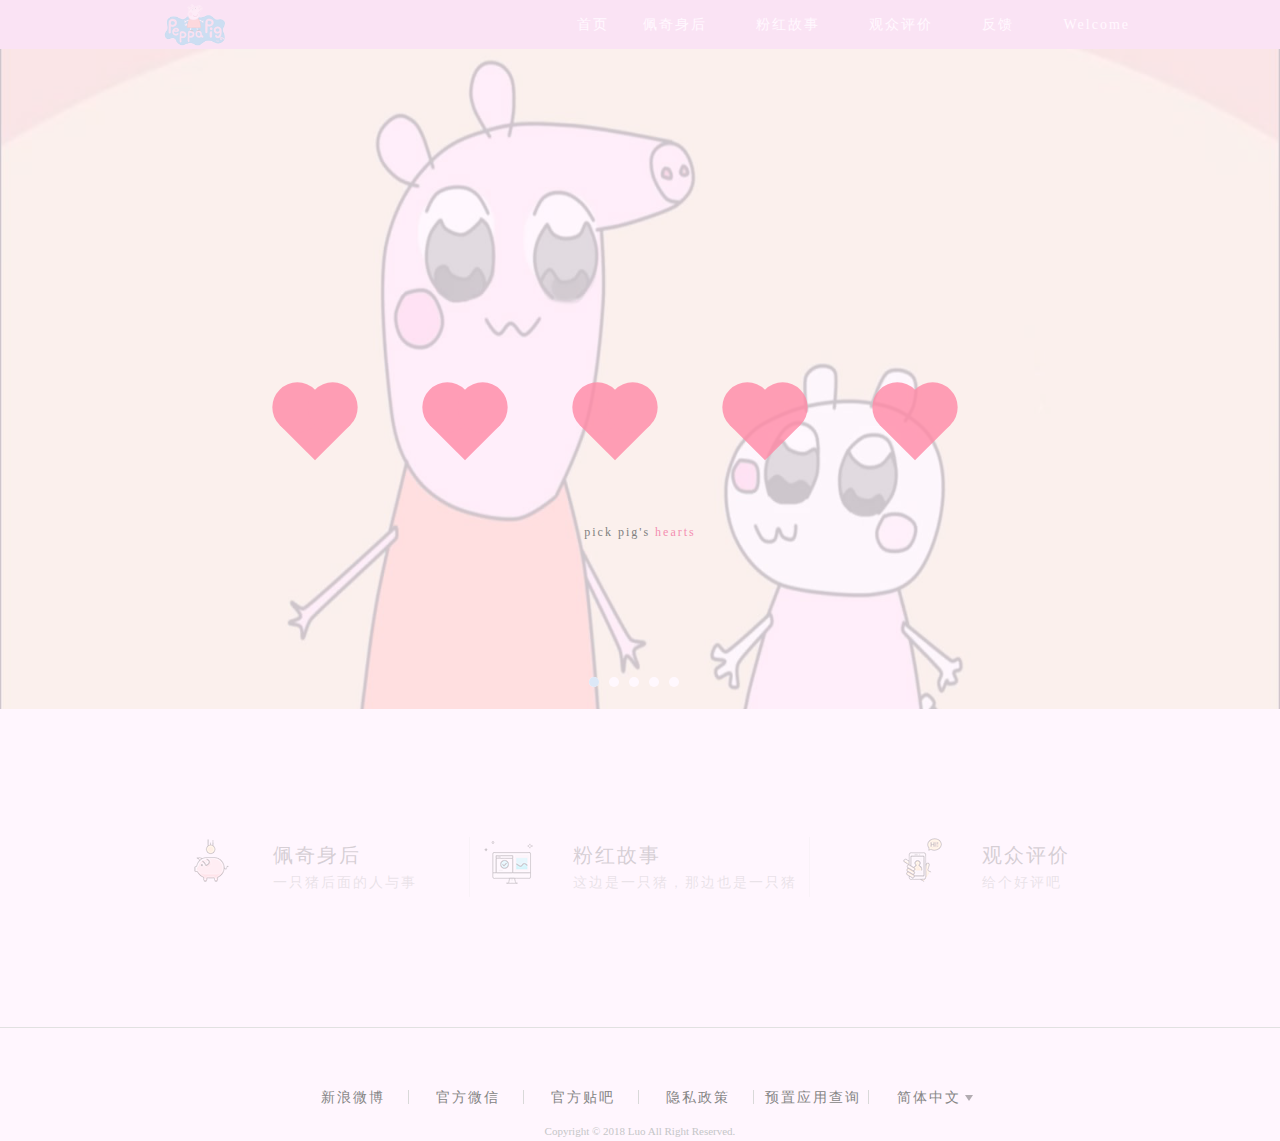
==== index.html @ 0db0c7a7 "init" ====
<!DOCTYPE html>
<html lang="en">

<head>
    <meta charset="UTF-8">
    <title>luo's homework</title>
</head>
<body>

    <div class="loading">
        <div class="world">
            <div class="box">
                <div class="plane1">
                    <div class="heart"></div>
                </div>
                <div class="plane2">
                    <div class="heart"></div>
                </div>
            </div>
            <div class="box">
                <div class="plane1">
                    <div class="heart"></div>
                </div>
                <div class="plane2">
                    <div class="heart"></div>
                </div>
            </div>
            <div class="box">
                <div class="plane1">
                    <div class="heart"></div>
                </div>
                <div class="plane2">
                    <div class="heart"></div>
                </div>
            </div>
            <div class="box">
                <div class="plane1">
                    <div class="heart"></div>
                </div>
                <div class="plane2">
                    <div class="heart"></div>
                </div>
            </div>
            <div class="box">
                <div class="plane1">
                    <div class="heart"></div>
                </div>
                <div class="plane2">
                    <div class="heart"></div>
                </div>
            </div>

            <div class="bottomline">pick pig's <a href="#">hearts</a>
            </div>
        </div>
    </div>

    <div class="header_on">
        <div id="header">
            <img class="main shake-slow" src="img/logo.png">

            <div class="menu">
                <a href="index.html">首页</a>

                <div class="top_bar">
                    <a href="behind.html">佩奇身后</a>
                    <p class="bar_list">
                        <a href="behind.html">团队</a>
                        <a href="behind.html">创作</a>
                        <a href="behind.html">奖项</a>
                    </p>
                </div>
                <div class="top_bar">
                    <a href="story.html">粉红故事</a>
                    <p class="bar_list">
                        <a href="story.html">背景</a>
                        <a href="story.html">角色</a>
                        <a href="story.html">核心</a>
                        <a href="story.html">摘选</a>
                    </p>
                </div>
                <div class="top_bar">
                    <a href="comment.html">观众评价</a>
                    <p class="bar_list">
                        <a href="story.html">收获</a>
                        <a href="story.html">笑声</a>
                        <a href="story.html">吐槽</a>
                    </p>
                </div>
                <div class="top_bar">
                    <a href="feedback.html">反馈</a>
                    <p class="bar_list">
                        <a href="feedback.html">反馈</a>
                    </p>
                </div>

                <a id="login" href="#">Welcome</a>
            </div>
        </div>
    </div>

    <div class="popup clear_float">
        <div class="close-wrapper">
            <button class="close">X</button>
        </div>
        <form method="get" action="http://localhost:8080/login">
            <div><label for="username">Username:</label> <input id="username" type="text" name="username" required></div>
            <div><label for="password">Password:</label> <input id="password" type="password" name="password" required></div>
            <input type="submit" value="Login/Register">
        </form>
    </div>


    <div id="slider-container">
        <ul class="slider">
            <li class="slider-item slider-item1"></li>
            <li class="slider-item slider-item2"></li>
            <li class="slider-item slider-item3"></li>
            <li class="slider-item slider-item4"></li>
            <li class="slider-item slider-item5"></li>
        </ul>
        <div class="focus-container">
            <ul class="clear_float">
                <li><div class="focus-item focus-item1"></div></li>
                <li><div class="focus-item focus-item2"></div></li>
                <li><div class="focus-item focus-item3"></div></li>
                <li><div class="focus-item focus-item4"></div></li>
                <li><div class="focus-item focus-item5"></div></li>
            </ul>
        </div>
    </div>

    <div id="content">
        <div id="content_body">
            <ul class="banners clear_float">
                <li class="banners_li shake-chunk">
                        <a href="behind.html">
                            <img src="img/icon1.png">
                            <div class="text">
                                <h3>佩奇身后</h3>
                                <p>一只猪后面的人与事</p>
                            </div>
                        </a>
                </li>

                <li class="banners_li shake-chunk">
                    <a href="story.html">
                        <img src="img/icon2.png">
                        <div class="text">
                            <h3>粉红故事</h3>
                            <p>这边是一只猪，那边也是一只猪</p>
                        </div>
                    </a>
                </li>

                <li class="banners_li banners_li_last shake-chunk">
                    <a href="comment.html">
                        <img src="img/icon3.png">
                        <div class="text">
                            <h3>观众评价</h3>
                            <p>给个好评吧</p>
                        </div>
                    </a>
                </li>
            </ul>
        </div>
    </div>

    <div class="footer_on">
        <div class="footer">
            <ul class="footer_links">
                <li><a target="_blank" href="http://weibo.com">新浪微博</a></li>
                <li class="weixin"><a href="javascript:void(0);">官方微信</a></li>
                <li><a target="_blank" href="http://tieba.baidu.com">官方贴吧</a></li>
                <li><a target="_blank" href="#">隐私政策</a></li>
                <li><a target="_blank" href="#">预置应用查询</a></li>
                <li class="language_list">
                    <div class="lg_container">
                        <a target="_blank" href="#">简体中文</a>

                        <p class="languages" style="background-position: 92px 177px;bottom: -14px;">
                            <a target="_blank" href="#">English</a>
                            <a target="_blank" href="#">Русский</a>
                            <a target="_blank" href="#">繁體台湾</a>
                            <a target="_blank" href="#">繁體香港</a>
                            <a target="_blank" href="#">Indian</a>
                            <a target="_blank" href="#">简体中文</a>
                        </p>
                    </div>
                </li>
            </ul>
            <p class="copyright">
                Copyright © 2018 Luo All Right Reserved.
            </p>
        </div>
    </div>

<link rel="stylesheet" href="css/style.css">
<link rel="stylesheet" href="css/heart.css">
<link rel="stylesheet" type="text/css" href="css/csshake/dist/csshake.min.css">
<script src="js/script.js"></script>
<script>
    setTimeout(() => {
        document.querySelector(".loading").style.display = "none"
    }, 2000);
</script>
</body>
</html>
---- css/style.css ----
* {
    margin: 0;
    padding: 0;
}

ul,li {
    list-style: none;
}

a {
    text-decoration:none
}

body {
   width: 100%;
    height: 100%;
}

h3 {
    font-weight: normal;
}


.clear_float::after{
    content: '';
    display: block;
    clear: both;
}

.header_on {
    height: 49px;
    background-color: #e794cc;
    min-width: 980px;
}

#header {
    position: relative;
    height: 49px;
    width: 980px;
    margin: 0 auto;
}

#header a {
    color: #ffffff;
}

#header .main {
    position: absolute;
    margin-top: -5px;
    height: 60px;
    width: 90px;
    text-align: left;
    line-height: 30px;
}

#header .menu {
    position: absolute;
    top: 9px;
    right: 0;
    width: 600px;
    height: 30px;
    text-align: right;
    line-height: 30px;
}

.top_bar {
    display: inline-block;
    padding-right: 15px;
}

.bar_list {
    position: absolute;
    background-color: #fff6fe;
    width: 100px;
    z-index: 3;
    margin-top: -7px;
    margin-left: 5px;
    display: none;
}

.bar_list a {
    position: relative;
    color: #f7b7c0 !important;
    margin-right: 35px;

}

.top_bar:hover .bar_list {
    display: block;
}

#header .menu a {
    margin-left: 30px;
    font-size: 14px;
}

#content {
    background-color: #fff6fe;
}

#content_body {
    position: relative;
    margin: 0 auto;
    padding: 130px;
    /*width: 1240px;*/
    height: 20%;
}

.slider-container {
    position: relative;
    width: 100%;
}

.slider {
    padding-bottom: 648px;
}

.slider-item{
    padding-bottom: 660px;
}

.slider-item{
    position: absolute;
    width: 100%;
    background-size: 100% 100%;
    animation-timing-function: linear;
    animation-name: fade;
    animation-iteration-count: infinite;
    background-repeat: no-repeat;
}

.focus-container {
    position: relative;
    z-index: 7;
    margin: 0 auto;
    left: 0;
    right: 0;
}

.slider-item + .slider-item {
    opacity: 0;
}

.focus-container li {
    width: 10px;
    height: 10px;
    border-radius: 50%;
    float: left;
    margin-right: 10px;
    background: #fff;
}

.focus-item {
    width: 100%;
    height: 100%;
    border-radius: inherit;
    animation-timing-function: linear;
    animation-name: fade;
    animation-iteration-count: infinite;
}

.focus-item2, .focus-item3, .focus-item4, .focus-item5 {
    opacity: 0;
}

.focus-container ul {
    margin-left: 46%;
}

.focus-container {
    bottom: 20px;
}

.focus-item {
    background: #51B1D9;
}

.slider-item,.focus-item {
    animation-duration: 20s;
}
.slider-item1,.focus-item1 {
    animation-delay: -1s;
}
.slider-item2,.focus-item2 {
    animation-delay: 3s;
}
.slider-item3,.focus-item3 {
    animation-delay: 7s;
}
.slider-item4,.focus-item4 {
    animation-delay: 11s;
}
.slider-item5,.focus-item5 {
    animation-delay: 15s;
}

@keyframes fade {
    0%{
        opacity: 0;
        z-index: 2;
    }
    5%{
        opacity: 1;
        z-index: 1;
    }
    20%{
        opacity: 1;
        z-index: 1;
    }
    25%{
        opacity: 0;
        z-index: 0;
    }
    100%{
        opacity: 0;
        z-index: 0;
    }
}

.slider-item1 {
    background-image: url(../img/pig1.jpg);
}

.slider-item2 {
    background-image: url(../img/pig2.jpg);
}

.slider-item3 {
    background-image: url(../img/pig3.jpg);
}

.slider-item4 {
    background-image: url(../img/pig4.jpg);
}

.slider-item5 {
    background-image: url(../img/pig5.jpg);
}

.banners_li {
    display: list-item;
    width: 33.33%;
    text-align: left;
    float: left;
}

.banners_li a {
    display: block;
    text-align: center;
    border-right: 1px solid #E1E1E1;
}

.banners_li a div {
    display: inline-block;
    cursor: pointer;
    zoom: 1;
}

.banners_li_last a {
    border-right: none;
}

#content a img {
    margin-right: 24px;
}

#content a h3 {
    font-size: 20px;
    color: #333333;
    line-height: 28px;
    text-align: left;
    cursor: pointer;
}

#content a p {
    font-size: 14px;
    color: #939393;
    line-height: 28px;
    text-align: left;
    cursor: pointer;
}

#content a:hover {
    color: #f78200;
}

.footer_on {
    background-color: #fff6fe;
}

.footer {
    margin: 0 auto;
    padding-top: 60px;
    border-top: 1px solid #e1e1e1;
}

.footer_links {
    text-align: center;
    margin-bottom: 15px;
}

.footer_links li {
    display: inline-block;
    width: 110px;
    border-right: 1px solid #d9d9d9;
    line-height: 14px;
    height: 14px;
    zoom: 1;
}

.footer_links a:hover {
    color: #f78200;
    text-decoration: underline;
}

.footer_links li a {
    color: #858585;
    font-size: 14px;
}

.footer_links li.language_list {
    border-right: none;
    position: relative;
}

.languages {
    position: absolute;
    z-index: 3;
    left: -1px;
    right: -15px;
    bottom: -13px;
    background: white url(../img/arrow.png) no-repeat 92px 138px;
    display: none;
}

.lg_container {
    width: 112px;
    height: 28px;
}

.lg_container:hover .languages{
    display: block;
}

.languages a {
    display: inline-block;
    width: 110px;
    padding-right: 15px;
    padding-left: 1px;
    line-height: 40px;
    color: #8d8d8d;
    font-size: 14px;
}

.language_list:after {
    content: "";
    display: block;
    width: 8px;
    height: 7px;
    position: absolute;
    right: 10px;
    bottom: 3px;
    z-index: 2;
    background: url(../img/arrow.png) no-repeat left bottom;
}

.copyright {
    line-height: 20px;
    color: #c5c6c8;
    font-size: 11px;
    text-align: center;
}

.popup {
    background: rgba(255,255,255, .8);
    position: fixed;
    top: 50%;
    left: 50%;
    transform: translate(-50%, -50%);
    z-index: 999;
    opacity: 0;
    pointer-events: none;
    transition: opacity .3s ease-in-out;
    padding: 30px;


}

.popup.show {
    opacity: 1;
    pointer-events: auto;
}

.popup .close-wrapper {
    display: flex;
    justify-content: flex-end;
    margin-bottom: 15px;
}

.popup .close-wrapper .close {
    background: #e794cc;
    color: #fff;
    border: none;
    outline: none;
    padding: 5px;
}

.popup form input[type="submit"] {
    float: right;
    margin-top: 15px;
    background: #e794cc;
    color: #fff;
    border: none;
    outline: none;
    padding: 5px;
}

.popup form > div {
    display: flex;
}

.popup form > div > * {
    flex: 1;
}
---- css/heart.css ----
.loading {
    display: block;
    position: absolute;
    height: 100%;
    width: 100%;
    z-index: 99;
    background: rgba(255, 246, 254, 0.8);
}
.world {
    position: absolute;
    margin:auto;
    left:0;
    right:0;
    top:0;
    bottom:0;
    width:800px;
    height:200px;
}
.bottomline {
    position: absolute;
    margin:auto;
    left:0;
    top:200px;
    right:0;
    bottom:0;
    padding-bottom:50px;
    letter-spacing: 2px;
    font-size: 12px;
    text-align: center;
    width: 800px;
    z-index: 99;
    color: grey;
}
a {
    position: relative;
    letter-spacing: 2px;
    color: #F48FB1;
    font-size: 12px;
    text-decoration: none;
}
/* BASIC CUBE CREATION */
/* BASIC CUBE CREATION */
/* BASIC CUBE CREATION */

.box {
    position:absolute;
    margin:auto;
    left:0;
    right:0;
    top:0;
    bottom:0;
    width: 100px;
    height: 100px;
    animation: rotate 5s ease-in-out infinite;
    transform-style: preserve-3d;
}
.box:nth-of-type(1) {
    animation-delay:-5s;
    left:-600px;
}
.box:nth-of-type(2) {
    animation-delay:-4s;
    left:-300px;
}
.box:nth-of-type(3) {
    animation-delay:-3s;
    left:0px;
}
.box:nth-of-type(4) {
    animation-delay:-2s;
    left:300px;
}
.box:nth-of-type(5) {
    animation-delay:-1s;
    left:600px;
}
.plane1, .plane2 {
    position: absolute;
    opacity:0.8;
}
.plane2 {
    transform: rotateY(90deg);
}
.heart {
    background-color: #ff89a6;
    height: 50px;
    transform: rotate(-45deg);
    width: 50px;
}
.heart:before {
    content: "";
    background-color: #ff89a6;
    border-radius: 100%;
    height: 50px;
    position: absolute;
    width: 50px;
    top:-25px;
}
.heart:after {
    content: "";
    background-color: #ff89a6;
    border-radius: 100%;
    height: 50px;
    position: absolute;
    width: 50px;
    top:0px;
    left:25px;
}

/* Rotation animation to actually see the cube */

@keyframes rotate {
    0% {
        transform: rotateY(0deg) rotateZ(25deg) translateY(50px);
    }
    50% {
        transform: rotateY(270deg) rotateZ(25deg) translateY(-50px);
    }
    100% {
        transform: rotateY(360deg) rotateZ(25deg) translateY(50px);
    }
}
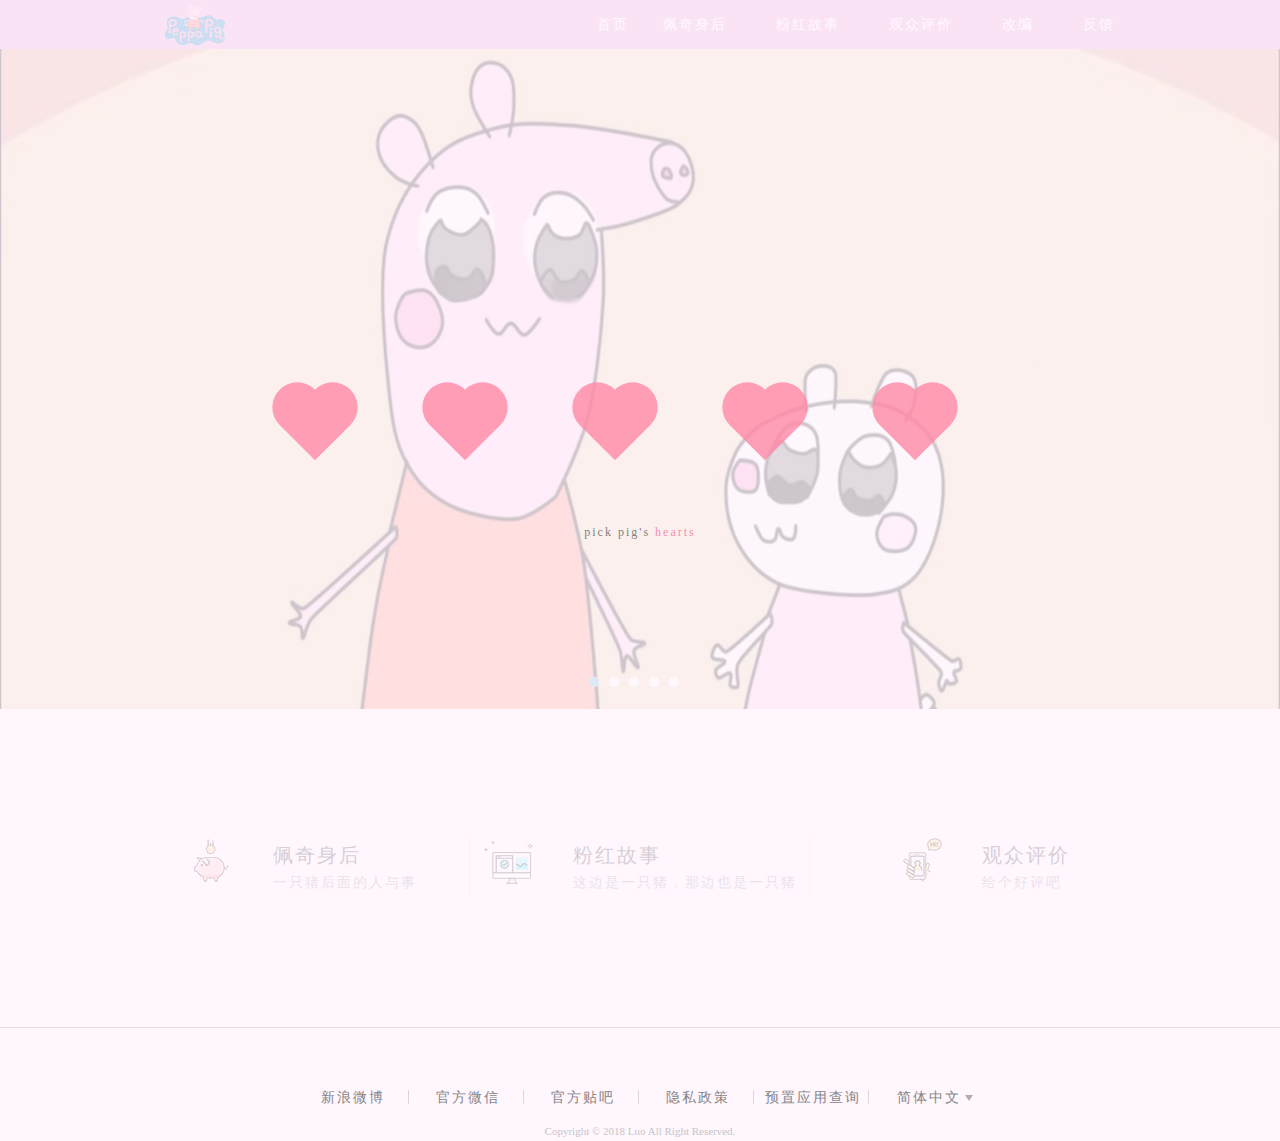
==== commit abbfd514: "update" ====
--- a/index.html
+++ b/index.html
@@ -7,197 +7,214 @@
 </head>
 <body>
 
-    <div class="loading">
-        <div class="world">
-            <div class="box">
-                <div class="plane1">
-                    <div class="heart"></div>
-                </div>
-                <div class="plane2">
-                    <div class="heart"></div>
-                </div>
-            </div>
-            <div class="box">
-                <div class="plane1">
-                    <div class="heart"></div>
-                </div>
-                <div class="plane2">
-                    <div class="heart"></div>
-                </div>
-            </div>
-            <div class="box">
-                <div class="plane1">
-                    <div class="heart"></div>
-                </div>
-                <div class="plane2">
-                    <div class="heart"></div>
-                </div>
-            </div>
-            <div class="box">
-                <div class="plane1">
-                    <div class="heart"></div>
-                </div>
-                <div class="plane2">
-                    <div class="heart"></div>
-                </div>
-            </div>
-            <div class="box">
-                <div class="plane1">
-                    <div class="heart"></div>
-                </div>
-                <div class="plane2">
-                    <div class="heart"></div>
-                </div>
-            </div>
-
-            <div class="bottomline">pick pig's <a href="#">hearts</a>
-            </div>
-        </div>
-    </div>
-
-    <div class="header_on">
-        <div id="header">
-            <img class="main shake-slow" src="img/logo.png">
-
-            <div class="menu">
-                <a href="index.html">首页</a>
-
-                <div class="top_bar">
-                    <a href="behind.html">佩奇身后</a>
-                    <p class="bar_list">
-                        <a href="behind.html">团队</a>
-                        <a href="behind.html">创作</a>
-                        <a href="behind.html">奖项</a>
+<div class="loading">
+    <div class="world">
+        <div class="box">
+            <div class="plane1">
+                <div class="heart"></div>
+            </div>
+            <div class="plane2">
+                <div class="heart"></div>
+            </div>
+        </div>
+        <div class="box">
+            <div class="plane1">
+                <div class="heart"></div>
+            </div>
+            <div class="plane2">
+                <div class="heart"></div>
+            </div>
+        </div>
+        <div class="box">
+            <div class="plane1">
+                <div class="heart"></div>
+            </div>
+            <div class="plane2">
+                <div class="heart"></div>
+            </div>
+        </div>
+        <div class="box">
+            <div class="plane1">
+                <div class="heart"></div>
+            </div>
+            <div class="plane2">
+                <div class="heart"></div>
+            </div>
+        </div>
+        <div class="box">
+            <div class="plane1">
+                <div class="heart"></div>
+            </div>
+            <div class="plane2">
+                <div class="heart"></div>
+            </div>
+        </div>
+
+        <div class="bottomline">pick pig's <a href="#">hearts</a>
+        </div>
+    </div>
+</div>
+
+<div class="header_on">
+    <div id="header">
+        <img id="login" class="main shake-chunk" src="img/logo.png">
+
+        <div class="menu">
+            <a href="index.html">首页</a>
+
+            <div class="top_bar">
+                <a href="behind.html">佩奇身后</a>
+                <p class="bar_list">
+                    <a href="behind.html">团队</a>
+                    <a href="behind.html">创作</a>
+                    <a href="behind.html">奖项</a>
+                    <a href="behind.html">关联</a>
+                </p>
+            </div>
+            <div class="top_bar">
+                <a href="story.html">粉红故事</a>
+                <p class="bar_list">
+                    <a href="story.html">背景</a>
+                    <a href="story.html">角色</a>
+                    <a href="story.html">核心</a>
+                    <a href="story.html">摘选</a>
+                </p>
+            </div>
+            <div class="top_bar">
+                <a href="comment.html">观众评价</a>
+                <p class="bar_list">
+                    <a href="comment.html">收获</a>
+                    <a href="comment.html">笑声</a>
+                    <a href="comment.html">吐槽</a>
+                    <a href="comment.html">憧憬</a>
+                </p>
+            </div>
+            <div class="top_bar">
+                <a href="video.html">改编</a>
+                <p class="bar_list">
+                    <a href="video.html">视频</a>
+                </p>
+            </div>
+            <div class="top_bar">
+                <a target="_blank" href="feedback.html">反馈</a>
+                <p class="bar_list">
+                    <a target="_blank" href="feedback.html">反馈</a>
+                </p>
+            </div>
+        </div>
+    </div>
+</div>
+
+<div class="popup clear_float">
+    <div class="close-wrapper">
+        <button class="close">X</button>
+    </div>
+    <form method="get" action="http://localhost:8080/login">
+        <div><label for="username">Username:</label> <input id="username" type="text" name="username" required></div>
+        <div><label for="password">Password:</label> <input id="password" type="password" name="password" required>
+        </div>
+        <input type="submit" value="Login/Register">
+    </form>
+</div>
+
+
+<div id="slider-container">
+    <ul class="slider">
+        <li class="slider-item slider-item1"></li>
+        <li class="slider-item slider-item2"></li>
+        <li class="slider-item slider-item3"></li>
+        <li class="slider-item slider-item4"></li>
+        <li class="slider-item slider-item5"></li>
+    </ul>
+    <div class="focus-container">
+        <ul class="clear_float">
+            <li>
+                <div class="focus-item focus-item1"></div>
+            </li>
+            <li>
+                <div class="focus-item focus-item2"></div>
+            </li>
+            <li>
+                <div class="focus-item focus-item3"></div>
+            </li>
+            <li>
+                <div class="focus-item focus-item4"></div>
+            </li>
+            <li>
+                <div class="focus-item focus-item5"></div>
+            </li>
+        </ul>
+    </div>
+</div>
+
+<div id="content">
+    <div id="content_body">
+        <ul class="banners clear_float">
+            <li class="banners_li shake-chunk">
+                <a href="behind.html">
+                    <img src="img/icon1.png">
+                    <div class="text">
+                        <h3>佩奇身后</h3>
+                        <p>一只猪后面的人与事</p>
+                    </div>
+                </a>
+            </li>
+
+            <li class="banners_li shake-chunk">
+                <a href="story.html">
+                    <img src="img/icon2.png">
+                    <div class="text">
+                        <h3>粉红故事</h3>
+                        <p>这边是一只猪，那边也是一只猪</p>
+                    </div>
+                </a>
+            </li>
+
+            <li class="banners_li banners_li_last shake-chunk">
+                <a href="comment.html">
+                    <img src="img/icon3.png">
+                    <div class="text">
+                        <h3>观众评价</h3>
+                        <p>给个好评吧</p>
+                    </div>
+                </a>
+            </li>
+        </ul>
+    </div>
+</div>
+
+<div class="footer_on">
+    <div class="footer">
+        <ul class="footer_links">
+            <li><a target="_blank" href="http://weibo.com">新浪微博</a></li>
+            <li class="weixin"><a href="javascript:void(0);">官方微信</a></li>
+            <li><a target="_blank" href="http://tieba.baidu.com">官方贴吧</a></li>
+            <li><a target="_blank" href="#">隐私政策</a></li>
+            <li><a target="_blank" href="#">预置应用查询</a></li>
+            <li class="language_list">
+                <div class="lg_container">
+                    <a target="_blank" href="#">简体中文</a>
+
+                    <p class="languages" style="background-position: 92px 177px;bottom: -14px;">
+                        <a target="_blank" href="#">English</a>
+                        <a target="_blank" href="#">Русский</a>
+                        <a target="_blank" href="#">繁體台湾</a>
+                        <a target="_blank" href="#">繁體香港</a>
+                        <a target="_blank" href="#">Indian</a>
+                        <a target="_blank" href="#">简体中文</a>
                     </p>
                 </div>
-                <div class="top_bar">
-                    <a href="story.html">粉红故事</a>
-                    <p class="bar_list">
-                        <a href="story.html">背景</a>
-                        <a href="story.html">角色</a>
-                        <a href="story.html">核心</a>
-                        <a href="story.html">摘选</a>
-                    </p>
-                </div>
-                <div class="top_bar">
-                    <a href="comment.html">观众评价</a>
-                    <p class="bar_list">
-                        <a href="story.html">收获</a>
-                        <a href="story.html">笑声</a>
-                        <a href="story.html">吐槽</a>
-                    </p>
-                </div>
-                <div class="top_bar">
-                    <a href="feedback.html">反馈</a>
-                    <p class="bar_list">
-                        <a href="feedback.html">反馈</a>
-                    </p>
-                </div>
-
-                <a id="login" href="#">Welcome</a>
-            </div>
-        </div>
-    </div>
-
-    <div class="popup clear_float">
-        <div class="close-wrapper">
-            <button class="close">X</button>
-        </div>
-        <form method="get" action="http://localhost:8080/login">
-            <div><label for="username">Username:</label> <input id="username" type="text" name="username" required></div>
-            <div><label for="password">Password:</label> <input id="password" type="password" name="password" required></div>
-            <input type="submit" value="Login/Register">
-        </form>
-    </div>
-
-
-    <div id="slider-container">
-        <ul class="slider">
-            <li class="slider-item slider-item1"></li>
-            <li class="slider-item slider-item2"></li>
-            <li class="slider-item slider-item3"></li>
-            <li class="slider-item slider-item4"></li>
-            <li class="slider-item slider-item5"></li>
+            </li>
         </ul>
-        <div class="focus-container">
-            <ul class="clear_float">
-                <li><div class="focus-item focus-item1"></div></li>
-                <li><div class="focus-item focus-item2"></div></li>
-                <li><div class="focus-item focus-item3"></div></li>
-                <li><div class="focus-item focus-item4"></div></li>
-                <li><div class="focus-item focus-item5"></div></li>
-            </ul>
-        </div>
-    </div>
-
-    <div id="content">
-        <div id="content_body">
-            <ul class="banners clear_float">
-                <li class="banners_li shake-chunk">
-                        <a href="behind.html">
-                            <img src="img/icon1.png">
-                            <div class="text">
-                                <h3>佩奇身后</h3>
-                                <p>一只猪后面的人与事</p>
-                            </div>
-                        </a>
-                </li>
-
-                <li class="banners_li shake-chunk">
-                    <a href="story.html">
-                        <img src="img/icon2.png">
-                        <div class="text">
-                            <h3>粉红故事</h3>
-                            <p>这边是一只猪，那边也是一只猪</p>
-                        </div>
-                    </a>
-                </li>
-
-                <li class="banners_li banners_li_last shake-chunk">
-                    <a href="comment.html">
-                        <img src="img/icon3.png">
-                        <div class="text">
-                            <h3>观众评价</h3>
-                            <p>给个好评吧</p>
-                        </div>
-                    </a>
-                </li>
-            </ul>
-        </div>
-    </div>
-
-    <div class="footer_on">
-        <div class="footer">
-            <ul class="footer_links">
-                <li><a target="_blank" href="http://weibo.com">新浪微博</a></li>
-                <li class="weixin"><a href="javascript:void(0);">官方微信</a></li>
-                <li><a target="_blank" href="http://tieba.baidu.com">官方贴吧</a></li>
-                <li><a target="_blank" href="#">隐私政策</a></li>
-                <li><a target="_blank" href="#">预置应用查询</a></li>
-                <li class="language_list">
-                    <div class="lg_container">
-                        <a target="_blank" href="#">简体中文</a>
-
-                        <p class="languages" style="background-position: 92px 177px;bottom: -14px;">
-                            <a target="_blank" href="#">English</a>
-                            <a target="_blank" href="#">Русский</a>
-                            <a target="_blank" href="#">繁體台湾</a>
-                            <a target="_blank" href="#">繁體香港</a>
-                            <a target="_blank" href="#">Indian</a>
-                            <a target="_blank" href="#">简体中文</a>
-                        </p>
-                    </div>
-                </li>
-            </ul>
-            <p class="copyright">
-                Copyright © 2018 Luo All Right Reserved.
-            </p>
-        </div>
-    </div>
+        <p class="copyright">
+            Copyright © 2018 Luo All Right Reserved.
+        </p>
+    </div>
+</div>
 
 <link rel="stylesheet" href="css/style.css">
 <link rel="stylesheet" href="css/heart.css">
-<link rel="stylesheet" type="text/css" href="css/csshake/dist/csshake.min.css">
+<link rel="stylesheet" type="text/css" href="css/shake.css">
 <script src="js/script.js"></script>
 <script>
     setTimeout(() => {
--- a/css/style.css
+++ b/css/style.css
@@ -3,16 +3,16 @@
     padding: 0;
 }
 
-ul,li {
+ul, li {
     list-style: none;
 }
 
 a {
-    text-decoration:none
+    text-decoration: none
 }
 
 body {
-   width: 100%;
+    width: 100%;
     height: 100%;
 }
 
@@ -20,8 +20,7 @@
     font-weight: normal;
 }
 
-
-.clear_float::after{
+.clear_float::after {
     content: '';
     display: block;
     clear: both;
@@ -82,7 +81,6 @@
     position: relative;
     color: #f7b7c0 !important;
     margin-right: 35px;
-
 }
 
 .top_bar:hover .bar_list {
@@ -115,11 +113,11 @@
     padding-bottom: 648px;
 }
 
-.slider-item{
+.slider-item {
     padding-bottom: 660px;
 }
 
-.slider-item{
+.slider-item {
     position: absolute;
     width: 100%;
     background-size: 100% 100%;
@@ -175,43 +173,48 @@
     background: #51B1D9;
 }
 
-.slider-item,.focus-item {
+.slider-item, .focus-item {
     animation-duration: 20s;
 }
-.slider-item1,.focus-item1 {
+
+.slider-item1, .focus-item1 {
     animation-delay: -1s;
 }
-.slider-item2,.focus-item2 {
+
+.slider-item2, .focus-item2 {
     animation-delay: 3s;
 }
-.slider-item3,.focus-item3 {
+
+.slider-item3, .focus-item3 {
     animation-delay: 7s;
 }
-.slider-item4,.focus-item4 {
+
+.slider-item4, .focus-item4 {
     animation-delay: 11s;
 }
-.slider-item5,.focus-item5 {
+
+.slider-item5, .focus-item5 {
     animation-delay: 15s;
 }
 
 @keyframes fade {
-    0%{
+    0% {
         opacity: 0;
         z-index: 2;
     }
-    5%{
+    5% {
         opacity: 1;
         z-index: 1;
     }
-    20%{
+    20% {
         opacity: 1;
         z-index: 1;
     }
-    25%{
+    25% {
         opacity: 0;
         z-index: 0;
     }
-    100%{
+    100% {
         opacity: 0;
         z-index: 0;
     }
@@ -338,7 +341,7 @@
     height: 28px;
 }
 
-.lg_container:hover .languages{
+.lg_container:hover .languages {
     display: block;
 }
 
@@ -372,7 +375,7 @@
 }
 
 .popup {
-    background: rgba(255,255,255, .8);
+    background: rgba(255, 255, 255, .8);
     position: fixed;
     top: 50%;
     left: 50%;
@@ -383,7 +386,6 @@
     transition: opacity .3s ease-in-out;
     padding: 30px;
 
-
 }
 
 .popup.show {
--- a/css/heart.css
+++ b/css/heart.css
@@ -6,24 +6,26 @@
     z-index: 99;
     background: rgba(255, 246, 254, 0.8);
 }
+
 .world {
     position: absolute;
-    margin:auto;
-    left:0;
-    right:0;
-    top:0;
-    bottom:0;
-    width:800px;
-    height:200px;
+    margin: auto;
+    left: 0;
+    right: 0;
+    top: 0;
+    bottom: 0;
+    width: 800px;
+    height: 200px;
 }
+
 .bottomline {
     position: absolute;
-    margin:auto;
-    left:0;
-    top:200px;
-    right:0;
-    bottom:0;
-    padding-bottom:50px;
+    margin: auto;
+    left: 0;
+    top: 200px;
+    right: 0;
+    bottom: 0;
+    padding-bottom: 50px;
     letter-spacing: 2px;
     font-size: 12px;
     text-align: center;
@@ -31,6 +33,7 @@
     z-index: 99;
     color: grey;
 }
+
 a {
     position: relative;
     letter-spacing: 2px;
@@ -38,55 +41,65 @@
     font-size: 12px;
     text-decoration: none;
 }
+
 /* BASIC CUBE CREATION */
 /* BASIC CUBE CREATION */
 /* BASIC CUBE CREATION */
 
 .box {
-    position:absolute;
-    margin:auto;
-    left:0;
-    right:0;
-    top:0;
-    bottom:0;
+    position: absolute;
+    margin: auto;
+    left: 0;
+    right: 0;
+    top: 0;
+    bottom: 0;
     width: 100px;
     height: 100px;
     animation: rotate 5s ease-in-out infinite;
     transform-style: preserve-3d;
 }
+
 .box:nth-of-type(1) {
-    animation-delay:-5s;
-    left:-600px;
+    animation-delay: -5s;
+    left: -600px;
 }
+
 .box:nth-of-type(2) {
-    animation-delay:-4s;
-    left:-300px;
+    animation-delay: -4s;
+    left: -300px;
 }
+
 .box:nth-of-type(3) {
-    animation-delay:-3s;
-    left:0px;
+    animation-delay: -3s;
+    left: 0px;
 }
+
 .box:nth-of-type(4) {
-    animation-delay:-2s;
-    left:300px;
+    animation-delay: -2s;
+    left: 300px;
 }
+
 .box:nth-of-type(5) {
-    animation-delay:-1s;
-    left:600px;
+    animation-delay: -1s;
+    left: 600px;
 }
+
 .plane1, .plane2 {
     position: absolute;
-    opacity:0.8;
+    opacity: 0.8;
 }
+
 .plane2 {
     transform: rotateY(90deg);
 }
+
 .heart {
     background-color: #ff89a6;
     height: 50px;
     transform: rotate(-45deg);
     width: 50px;
 }
+
 .heart:before {
     content: "";
     background-color: #ff89a6;
@@ -94,8 +107,9 @@
     height: 50px;
     position: absolute;
     width: 50px;
-    top:-25px;
+    top: -25px;
 }
+
 .heart:after {
     content: "";
     background-color: #ff89a6;
@@ -103,8 +117,8 @@
     height: 50px;
     position: absolute;
     width: 50px;
-    top:0px;
-    left:25px;
+    top: 0px;
+    left: 25px;
 }
 
 /* Rotation animation to actually see the cube */
--- a/css/shake.css
+++ b/css/shake.css
@@ -0,0 +1,235 @@
+.shake-chunk:hover, .shake-chunk {
+    animation-play-state: running;
+}
+
+@keyframes shake {
+    2% {
+        transform: translate(2.5px, 0.5px) rotate(1.5deg);
+    }
+    4% {
+        transform: translate(1.5px, -1.5px) rotate(1.5deg);
+    }
+    6% {
+        transform: translate(-1.5px, 1.5px) rotate(1.5deg);
+    }
+    8% {
+        transform: translate(-0.5px, 1.5px) rotate(1.5deg);
+    }
+    10% {
+        transform: translate(1.5px, 1.5px) rotate(1.5deg);
+    }
+    12% {
+        transform: translate(0.5px, 1.5px) rotate(-0.5deg);
+    }
+    14% {
+        transform: translate(-0.5px, 1.5px) rotate(1.5deg);
+    }
+    16% {
+        transform: translate(-0.5px, 1.5px) rotate(-0.5deg);
+    }
+    18% {
+        transform: translate(-1.5px, 2.5px) rotate(1.5deg);
+    }
+    20% {
+        transform: translate(-1.5px, 2.5px) rotate(-0.5deg);
+    }
+    22% {
+        transform: translate(0.5px, 1.5px) rotate(-0.5deg);
+    }
+    24% {
+        transform: translate(1.5px, 2.5px) rotate(0.5deg);
+    }
+    26% {
+        transform: translate(2.5px, 1.5px) rotate(1.5deg);
+    }
+    28% {
+        transform: translate(-1.5px, 2.5px) rotate(-0.5deg);
+    }
+    30% {
+        transform: translate(-1.5px, 1.5px) rotate(-0.5deg);
+    }
+    32% {
+        transform: translate(0.5px, -1.5px) rotate(-0.5deg);
+    }
+    34% {
+        transform: translate(-0.5px, 1.5px) rotate(-0.5deg);
+    }
+    36% {
+        transform: translate(0.5px, 2.5px) rotate(1.5deg);
+    }
+    38% {
+        transform: translate(1.5px, 0.5px) rotate(1.5deg);
+    }
+    40% {
+        transform: translate(-1.5px, 0.5px) rotate(1.5deg);
+    }
+    42% {
+        transform: translate(0.5px, -0.5px) rotate(-0.5deg);
+    }
+    44% {
+        transform: translate(0.5px, 2.5px) rotate(0.5deg);
+    }
+    46% {
+        transform: translate(-1.5px, -1.5px) rotate(0.5deg);
+    }
+    48% {
+        transform: translate(0.5px, -1.5px) rotate(0.5deg);
+    }
+    50% {
+        transform: translate(2.5px, 2.5px) rotate(1.5deg);
+    }
+    52% {
+        transform: translate(-0.5px, -0.5px) rotate(1.5deg);
+    }
+    54% {
+        transform: translate(2.5px, 2.5px) rotate(1.5deg);
+    }
+    56% {
+        transform: translate(-0.5px, 1.5px) rotate(-0.5deg);
+    }
+    58% {
+        transform: translate(1.5px, 1.5px) rotate(1.5deg);
+    }
+    60% {
+        transform: translate(2.5px, 0.5px) rotate(-0.5deg);
+    }
+    62% {
+        transform: translate(2.5px, 2.5px) rotate(-0.5deg);
+    }
+    64% {
+        transform: translate(-1.5px, -1.5px) rotate(-0.5deg);
+    }
+    66% {
+        transform: translate(-1.5px, 2.5px) rotate(1.5deg);
+    }
+    68% {
+        transform: translate(-0.5px, 1.5px) rotate(-0.5deg);
+    }
+    70% {
+        transform: translate(1.5px, -1.5px) rotate(-0.5deg);
+    }
+    72% {
+        transform: translate(-1.5px, -0.5px) rotate(0.5deg);
+    }
+    74% {
+        transform: translate(2.5px, 1.5px) rotate(-0.5deg);
+    }
+    76% {
+        transform: translate(0.5px, -0.5px) rotate(1.5deg);
+    }
+    78% {
+        transform: translate(-1.5px, 1.5px) rotate(1.5deg);
+    }
+    80% {
+        transform: translate(1.5px, -1.5px) rotate(0.5deg);
+    }
+    82% {
+        transform: translate(1.5px, 1.5px) rotate(-0.5deg);
+    }
+    84% {
+        transform: translate(0.5px, 2.5px) rotate(-0.5deg);
+    }
+    86% {
+        transform: translate(1.5px, 2.5px) rotate(1.5deg);
+    }
+    88% {
+        transform: translate(0.5px, -0.5px) rotate(0.5deg);
+    }
+    90% {
+        transform: translate(-0.5px, 0.5px) rotate(-0.5deg);
+    }
+    92% {
+        transform: translate(-0.5px, 1.5px) rotate(-0.5deg);
+    }
+    94% {
+        transform: translate(-0.5px, -0.5px) rotate(-0.5deg);
+    }
+    96% {
+        transform: translate(0.5px, 0.5px) rotate(0.5deg);
+    }
+    98% {
+        transform: translate(1.5px, -0.5px) rotate(0.5deg);
+    }
+    0%, 100% {
+        transform: translate(0, 0) rotate(0);
+    }
+}
+
+.shake:hover,
+.shake-trigger:hover .shake, .shake.shake-freeze, .shake.shake-constant {
+    animation-name: shake;
+    animation-duration: 100ms;
+    animation-timing-function: ease-in-out;
+    animation-iteration-count: infinite;
+}
+
+@keyframes shake-chunk {
+    2% {
+        transform: translate(-13px, 10px) rotate(3deg);
+    }
+    4% {
+        transform: translate(-10px, -11px) rotate(7deg);
+    }
+    6% {
+        transform: translate(2px, -4px) rotate(3deg);
+    }
+    8% {
+        transform: translate(-13px, -1px) rotate(6deg);
+    }
+    10% {
+        transform: translate(-9px, 1px) rotate(11deg);
+    }
+    12% {
+        transform: translate(8px, 4px) rotate(15deg);
+    }
+    14% {
+        transform: translate(3px, 15px) rotate(9deg);
+    }
+    16% {
+        transform: translate(-4px, -9px) rotate(-4deg);
+    }
+    18% {
+        transform: translate(3px, -12px) rotate(0deg);
+    }
+    20% {
+        transform: translate(11px, -4px) rotate(-9deg);
+    }
+    22% {
+        transform: translate(3px, -13px) rotate(5deg);
+    }
+    24% {
+        transform: translate(-7px, 7px) rotate(6deg);
+    }
+    26% {
+        transform: translate(3px, -9px) rotate(-13deg);
+    }
+    28% {
+        transform: translate(1px, 4px) rotate(13deg);
+    }
+    30% {
+        transform: translate(-2px, 5px) rotate(13deg);
+    }
+    32% {
+        transform: translate(-6px, -5px) rotate(-11deg);
+    }
+    34% {
+        transform: translate(-6px, -10px) rotate(-11deg);
+    }
+    36% {
+        transform: translate(-12px, 13px) rotate(-14deg);
+    }
+    38% {
+        transform: translate(6px, -8px) rotate(7deg);
+    }
+    0%, 40%, 100% {
+        transform: translate(0, 0) rotate(0);
+    }
+}
+
+.shake-chunk:hover,
+.shake-trigger:hover .shake-chunk, .shake-chunk.shake-freeze, .shake-chunk.shake-constant {
+    animation-name: shake-chunk;
+    animation-duration: 4s;
+    animation-timing-function: ease-in-out;
+    animation-iteration-count: infinite;
+}
